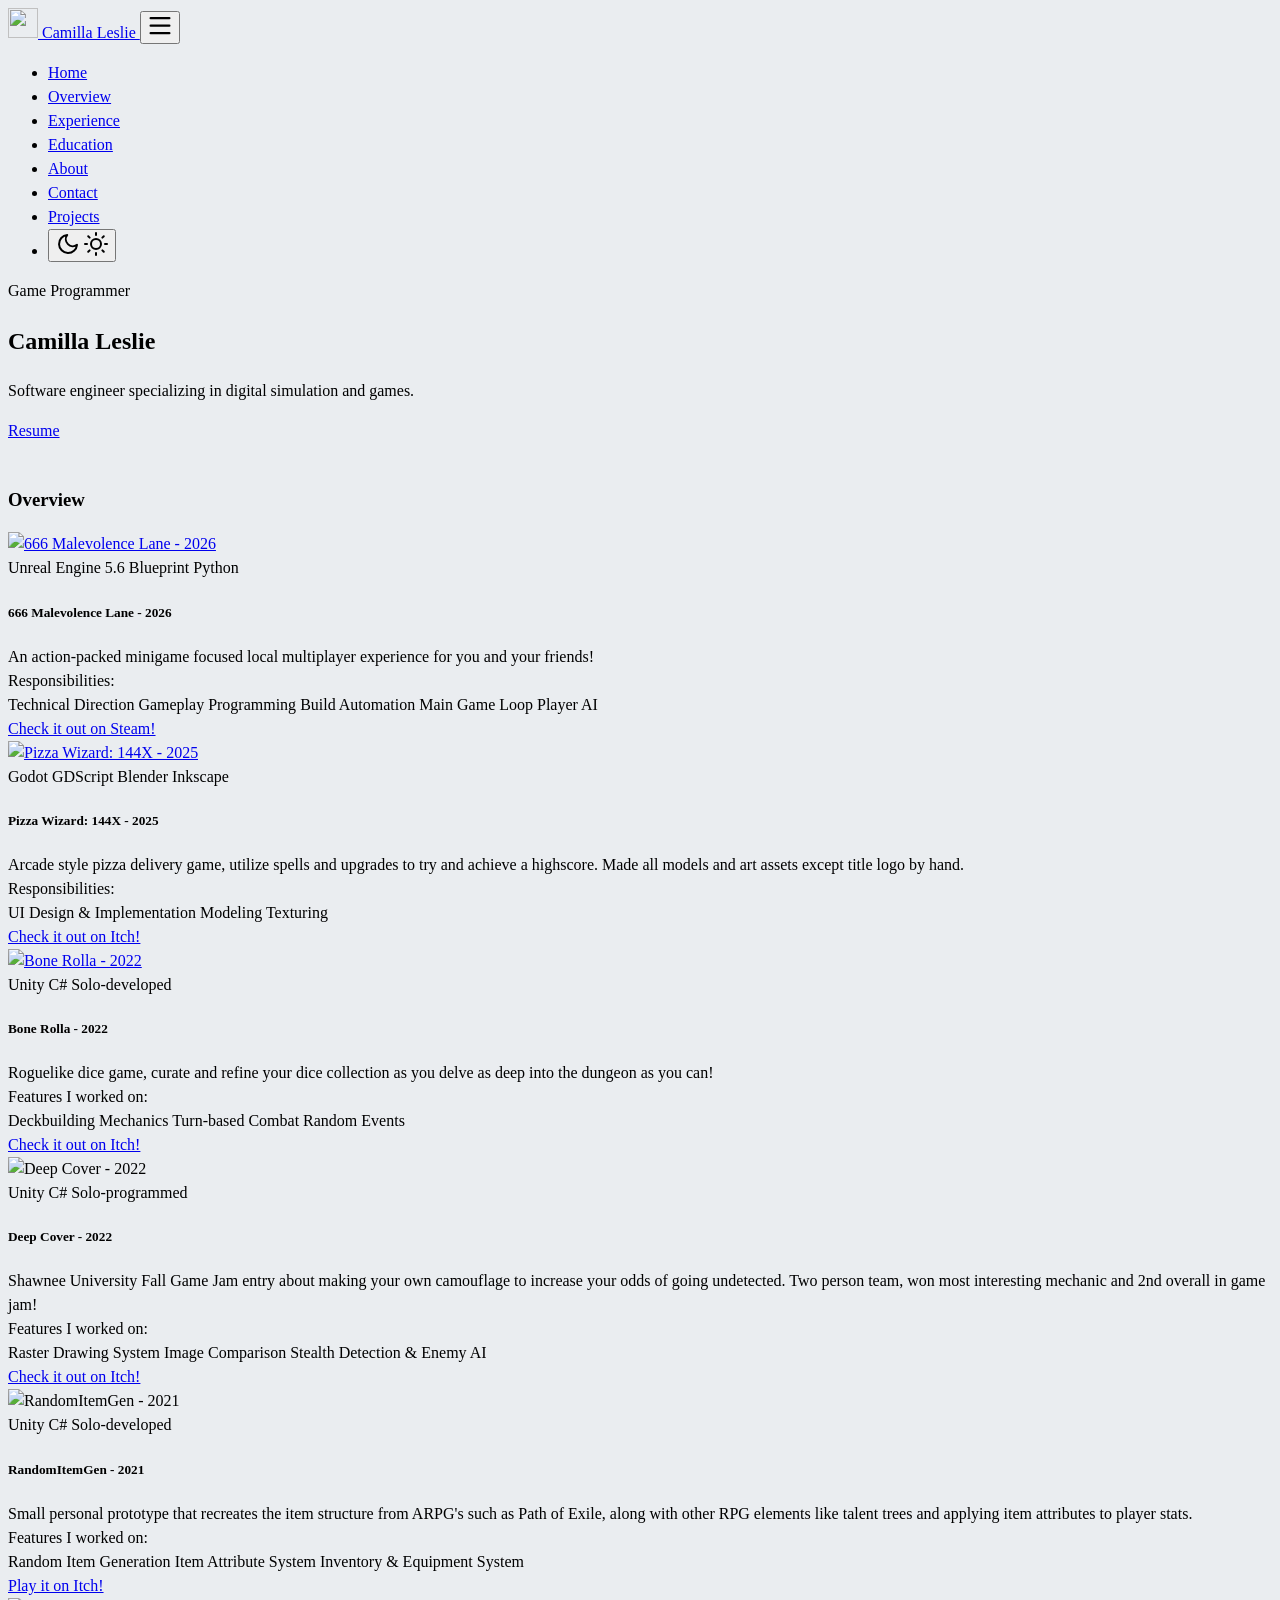
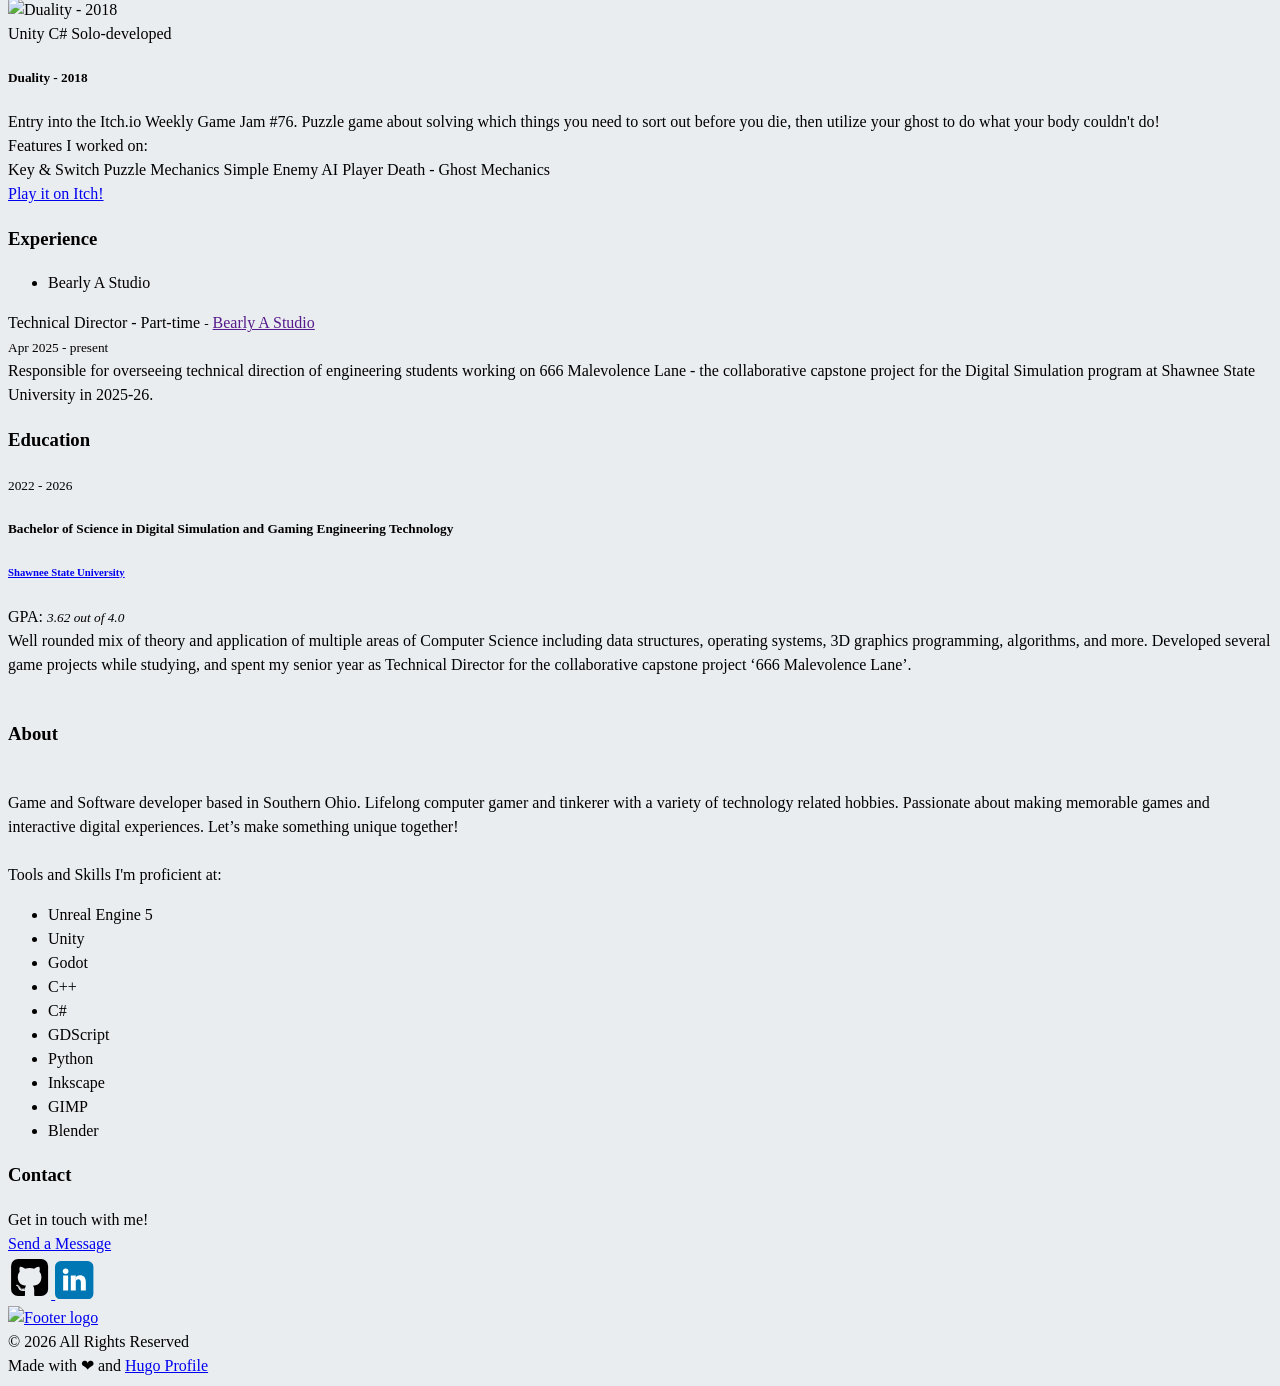
==== public/index.html @ 96eb25c4 "Added two more project writeups for Pizza Wizard and Bone Rolla, added html short code for images an" ====
<!DOCTYPE html>
<html lang="en">

<head>
	<meta name="generator" content="Hugo 0.151.0"><script src="/livereload.js?mindelay=10&amp;v=2&amp;port=1313&amp;path=livereload" data-no-instant defer></script><meta charset="UTF-8">
<meta name="viewport" content="width=device-width, initial-scale=1.0">
<meta http-equiv="X-UA-Compatible" content="ie=edge">
<meta http-equiv="Accept-CH" content="DPR, Viewport-Width, Width">
<link rel="icon" href="/images/Uccello2.svg" type="image/gif">


<link rel="preconnect" href="https://fonts.googleapis.com">
<link rel="preconnect" href="https://fonts.gstatic.com" crossorigin>
<link rel="preload"
      as="style"
      href="https://fonts.googleapis.com/css2?family=Alata&family=Lora:ital,wght@0,400;0,500;0,600;0,700;1,400;1,500;1,600;1,700&family=Roboto:ital,wght@0,100;0,300;0,400;0,500;0,700;0,900;1,100;1,300;1,400;1,500;1,700;1,900&display=swap"
>
<link rel="stylesheet"
      href="https://fonts.googleapis.com/css2?family=Alata&family=Lora:ital,wght@0,400;0,500;0,600;0,700;1,400;1,500;1,600;1,700&family=Roboto:ital,wght@0,100;0,300;0,400;0,500;0,700;0,900;1,100;1,300;1,400;1,500;1,700;1,900&display=swap"
      media="print" onload="this.media='all'" />
<noscript>
  <link
          href="https://fonts.googleapis.com/css2?family=Alata&family=Lora:ital,wght@0,400;0,500;0,600;0,700;1,400;1,500;1,600;1,700&family=Roboto:ital,wght@0,100;0,300;0,400;0,500;0,700;0,900;1,100;1,300;1,400;1,500;1,700;1,900&display=swap"
          rel="stylesheet">
</noscript>


<link rel="stylesheet" href="/css/font.css" media="all">



<meta property="og:url" content="http://localhost:1313/">
  <meta property="og:site_name" content="Camilla Leslie - Software Engineer">
  <meta property="og:title" content="Camilla Leslie - Software Engineer">
  <meta property="og:description" content="Game Developer and Software Engineer">
  <meta property="og:locale" content="en_us">
  <meta property="og:type" content="website">


  <meta name="twitter:card" content="summary">
  <meta name="twitter:title" content="Camilla Leslie - Software Engineer">
  <meta name="twitter:description" content="Game Developer and Software Engineer">





<link rel="stylesheet" href="/bootstrap-5/css/bootstrap.min.css" media="all"><link rel="stylesheet" href="/css/header.css" media="all">
<link rel="stylesheet" href="/css/language-switcher.css" media="all">
<link rel="stylesheet" href="/css/footer.css" media="all">


<link rel="stylesheet" href="/css/theme.css" media="all">

<style>
    :root {
        --text-color: #343a40;
        --text-secondary-color: #6c757d;
        --text-link-color: #007bff;
        --background-color: #eaedf0;
        --secondary-background-color: #64ffda1a;
        --background-fade-color: #accfe4;
        --primary-color: #2883b8;
        --secondary-color: #f8f9fa;

         
        --text-color-dark: #e4e6eb;
        --text-secondary-color-dark: #b0b3b8;
        --text-link-color-dark: #ffffff;
        --background-color-dark: #18191a;
        --secondary-background-color-dark: #212529;
        --background-fade-color-dark: #1e2730;
        --primary-color-dark: #ffffff;
        --secondary-color-dark: #212529;
    }
    body {
        font-size: 1rem;
        font-weight: 400;
        line-height: 1.5;
        text-align: left;
    }

    html {
        background-color: var(--background-color) !important;
    }

    body::-webkit-scrollbar {
        height: 0px;
        width: 8px;
        background-color: var(--background-color);
    }

    ::-webkit-scrollbar-track {
        border-radius: 1rem;
    }

    ::-webkit-scrollbar-thumb {
        border-radius: 1rem;
        background: #b0b0b0;
        outline: 1px solid var(--background-color);
    }

    #search-content::-webkit-scrollbar {
        width: .5em;
        height: .1em;
        background-color: var(--background-color);
    }
</style>



<meta name="description" content=Game&#32;Developer&#32;and&#32;Software&#32;Engineer>
<link rel="stylesheet" href="/css/index.css" media="all">
<link rel="stylesheet" href="/css/projects.css" media="all">


<script defer src="/fontawesome-6/all-6.4.2.js"></script>


  
  

  <title>
Camilla Leslie - Software Engineer

  </title>
</head>

<body class="light">
  
  
<script>
    let localStorageValue = localStorage.getItem("pref-theme");
    let mediaQuery = window.matchMedia('(prefers-color-scheme: dark)').matches;

    switch (localStorageValue) {
        case "dark":
            document.documentElement.classList.add('dark');
            document.body.classList.add('dark');
            break;
        case "light":
            document.body.classList.remove('dark');
            document.documentElement.classList.remove('dark');
            break;
        default:
            if (mediaQuery) {
                document.documentElement.classList.add('dark');
                document.body.classList.add('dark');
            }
            break;
    }
</script>




<script>
    var prevScrollPos = window.pageYOffset;
    window.addEventListener("scroll", function showHeaderOnScroll() {
        let profileHeaderElem = document.getElementById("profileHeader");
        let currentScrollPos = window.pageYOffset;
        let resetHeaderStyle = false;
        let showNavBarOnScrollUp =  false ;
        let showNavBar = showNavBarOnScrollUp ? prevScrollPos > currentScrollPos : currentScrollPos > 0;
        if (showNavBar) {
            profileHeaderElem.classList.add("showHeaderOnTop");
        } else {
            resetHeaderStyle = true;
        }
        if(currentScrollPos === 0) {
            resetHeaderStyle = true;
        }
        if(resetHeaderStyle) {
            profileHeaderElem.classList.remove("showHeaderOnTop");
        }
        prevScrollPos = currentScrollPos;
    });
</script>



<header id="profileHeader">
    <nav class="pt-3 navbar navbar-expand-lg animate">
        <div class="container-fluid mx-xs-2 mx-sm-5 mx-md-5 mx-lg-5">
            
            <a class="navbar-brand primary-font text-wrap" href="/">
                
                <img src="/images/Uccello2.svg" width="30" height="30"
                    class="d-inline-block align-top">
                Camilla Leslie
                
            </a>

            

            
            <button class="navbar-toggler" type="button" data-bs-toggle="collapse" data-bs-target="#navbarContent"
                aria-controls="navbarContent" aria-expanded="false" aria-label="Toggle navigation">
                <svg aria-hidden="true" height="24" viewBox="0 0 16 16" version="1.1" width="24" data-view-component="true">
                    <path fill-rule="evenodd" d="M1 2.75A.75.75 0 011.75 2h12.5a.75.75 0 110 1.5H1.75A.75.75 0 011 2.75zm0 5A.75.75 0 011.75 7h12.5a.75.75 0 110 1.5H1.75A.75.75 0 011 7.75zM1.75 12a.75.75 0 100 1.5h12.5a.75.75 0 100-1.5H1.75z"></path>
                </svg>
            </button>

            
            <div class="collapse navbar-collapse text-wrap primary-font" id="navbarContent">
                <ul class="navbar-nav ms-auto text-center">
                    

                    <li class="nav-item navbar-text">
                        <a class="nav-link" href="/"
                            aria-label="home">
                            Home
                        </a>
                    </li>

                    
                    <li class="nav-item navbar-text">
                        <a class="nav-link" href="/#projects"
                            aria-label="projects">
                            Overview
                        </a>
                    </li>
                    

                    
                    <li class="nav-item navbar-text">
                        <a class="nav-link" href="/#experience"
                            aria-label="experience">
                            Experience
                        </a>
                    </li>
                    

                    
                    <li class="nav-item navbar-text">
                        <a class="nav-link" href="/#education"
                            aria-label="education">
                            Education
                        </a>
                    </li>
                    

                    

                    
                    <li class="nav-item navbar-text">
                        <a class="nav-link" href="/#about" aria-label="about">
                            About
                        </a>
                    </li>
                    

                    
                    <li class="nav-item navbar-text">
                        <a class="nav-link" href="/#contact"
                            aria-label="contact">
                            Contact
                        </a>
                    </li>
                    

                    

                    
                    
                    
                    
                    <li class="nav-item navbar-text">
                        <a class="nav-link" href="/projects" title="Projects I&#39;ve Worked On">
                            
                            Projects
                        </a>
                    </li>
                    
                    

                    <li class="nav-item navbar-text">
                        
                        <div class="text-center">
                            <button id="theme-toggle" type="button" aria-label="Toggle dark mode">
                                <svg id="moon" xmlns="http://www.w3.org/2000/svg" width="24" height="24" viewBox="0 0 24 24" fill="none" stroke="currentColor" stroke-width="2" stroke-linecap="round" stroke-linejoin="round">
                                    <path d="M21 12.79A9 9 0 1 1 11.21 3 7 7 0 0 0 21 12.79z"></path>
                                </svg>
                                <svg id="sun" xmlns="http://www.w3.org/2000/svg" width="24" height="24" viewBox="0 0 24 24" fill="none" stroke="currentColor" stroke-width="2" stroke-linecap="round" stroke-linejoin="round">
                                    <circle cx="12" cy="12" r="5"></circle>
                                    <line x1="12" y1="1" x2="12" y2="3"></line>
                                    <line x1="12" y1="21" x2="12" y2="23"></line>
                                    <line x1="4.22" y1="4.22" x2="5.64" y2="5.64"></line>
                                    <line x1="18.36" y1="18.36" x2="19.78" y2="19.78"></line>
                                    <line x1="1" y1="12" x2="3" y2="12"></line>
                                    <line x1="21" y1="12" x2="23" y2="12"></line>
                                    <line x1="4.22" y1="19.78" x2="5.64" y2="18.36"></line>
                                    <line x1="18.36" y1="5.64" x2="19.78" y2="4.22"></line>
                                </svg>
                            </button>
                        </div>
                    </li>
                    

                </ul>

            </div>
        </div>
    </nav>
</header>
<div id="content">
<section id="hero" class="py-5 align-middle">
    <div class="container px-3 px-sm-5 px-md-5 px-lg-5 pt-lg-3">
        <div class="row">
            <div class="col-sm-12 col-md-12 col-lg-8 content animate" id="primary-font">
                <span class="subtitle">
                    Game Programmer
                </span>
                <h1>
                    Camilla Leslie
                </h1>
                <h2>
                    
                </h2>
                <p class="hero-content">
                    Software engineer specializing in digital simulation and games.
                </p>
                <div class="row">
                    <div class="col-auto h-100">
                        
                        <a href="cLeslie_Resume.pdf" class="btn" ZgotmplZ
			  
                          target="_blank"
                          >
                            Resume
                        </a>
                        
                    </div>
                    <div class="col-auto px-0 h-100"><span>
    
    <span class="px-1">
        <a href="https://github.com/CALeslie"
             target="_blank" 
            class="btn social-icon"
        >
            <i class="fab fa-github"></i>
        </a>
    </span>
    
    <span class="px-1">
        <a href="https://www.linkedin.com/in/camilla-leslie/"
             target="_blank" 
            class="btn social-icon"
        >
            <i class="fab fa-linkedin-in"></i>
        </a>
    </span>
    
    <span class="px-1">
        <a href="https://thecammy.itch.io/"
             target="_blank" 
            class="btn social-icon"
        >
            <i class="fab fa-itch-io"></i>
        </a>
    </span>
    

    
</span>
</div>
                </div>
            </div>
            <div class="col-sm-12 col-md-12 col-lg-4">
                <div class="row justify-content-center">
                    <div class="col-sm-12 col-md-9 pt-5 image animate px-5 px-md-5 px-lg-0 text-center">
                        <img src="/images/camilla3.jpg"
                            class="img-thumbnail mx-auto rounded-circle"
                            alt=""
                        >
                    </div>
                </div>
            </div>
        </div>
    </div>
    
</section>

<section id="projects" class="py-5">
    <div class="container">
        <h3 class="text-center">Overview</h3>
        <div class="row justify-content-center px-3 px-md-5">
            
            <div class="col-lg-4 col-md-6 my-3">
                <div class="card my-3 h-100" title="666 Malevolence Lane - 2026">
                    <div class="card-head">
                        
                        <a href="/projects/666-malevolence-lane">
                        
                        <img class="card-img-top" src="images/mallane2.jpg" alt="666 Malevolence Lane - 2026">
                        
                        </a>
                        
                    </div>
                    <div class="card-body bg-transparent p-3">
                        <div class="pb-2 bg-transparent">
                            
                            <span class="badge badge-secondary">Unreal Engine 5.6</span>
                            
                            <span class="badge badge-secondary">Blueprint</span>
                            
                            <span class="badge badge-secondary">Python</span>
                            
                        </div>
                        <h5 class="card-title bg-transparent mt-1">666 Malevolence Lane - 2026</h5>
                        <div class="card-text bg-transparent secondary-font">
                            An action-packed minigame focused local multiplayer experience for you and your friends!
                        </div>
                    </div>
                    
                    
                    <div class="card-footer py-3">Responsibilities:
                            <div class="pb-2 bg-transparent">
                                
                                <span class="badge badge-secondary">Technical Direction</span>
                                
                                <span class="badge badge-secondary">Gameplay Programming</span>
                                
                                <span class="badge badge-secondary">Build Automation</span>
                                
                                <span class="badge badge-secondary">Main Game Loop</span>
                                
                                <span class="badge badge-secondary">Player AI</span>
                                
                            </div>
                        </div>
                        
                    
                    <div class="card-footer py-3">
                        
                        <span class="m-1 mx-2">
                            <a href="https://store.steampowered.com/app/4450260/666_Malevolence_Lane/" target="_blank">
                                <i class="fab fa-steam"></i>
                            </a>
                        </span>
                        
                        <span class="m-1 mx-2">
                            <a href="https://discord.gg/4UdRc5Supg" target="_blank">
                                <i class="fab fa-discord"></i>
                            </a>
                        </span>
                        
                        
                        <span class="float-end">
                            <a class="btn btn-sm" href="https://store.steampowered.com/app/4450260/666_Malevolence_Lane/" target="_blank">
                                Check it out on Steam!
                            </a>
                        </span>
                        
                    </div>
                    
                </div>
            </div>
            
            <div class="col-lg-4 col-md-6 my-3">
                <div class="card my-3 h-100" title="Pizza Wizard: 144X - 2025">
                    <div class="card-head">
                        
                        <a href="/projects/pizza-wizard-144x/">
                        
                        <img class="card-img-top" src="images/pizzawizard.png" alt="Pizza Wizard: 144X - 2025">
                        
                        </a>
                        
                    </div>
                    <div class="card-body bg-transparent p-3">
                        <div class="pb-2 bg-transparent">
                            
                            <span class="badge badge-secondary">Godot</span>
                            
                            <span class="badge badge-secondary">GDScript</span>
                            
                            <span class="badge badge-secondary">Blender</span>
                            
                            <span class="badge badge-secondary">Inkscape</span>
                            
                        </div>
                        <h5 class="card-title bg-transparent mt-1">Pizza Wizard: 144X - 2025</h5>
                        <div class="card-text bg-transparent secondary-font">
                            Arcade style pizza delivery game, utilize spells and upgrades to try and achieve a highscore. Made all models and art assets except title logo by hand.
                        </div>
                    </div>
                    
                    
                    <div class="card-footer py-3">Responsibilities:
                            <div class="pb-2 bg-transparent">
                                
                                <span class="badge badge-secondary">UI Design &amp; Implementation</span>
                                
                                <span class="badge badge-secondary">Modeling</span>
                                
                                <span class="badge badge-secondary">Texturing</span>
                                
                            </div>
                        </div>
                        
                    
                    <div class="card-footer py-3">
                        
                        <span class="m-1 mx-2">
                            <a href="https://github.com/Anamethatworks/PizzaWizard" target="_blank">
                                <i class="fab fa-github"></i>
                            </a>
                        </span>
                        
                        <span class="m-1 mx-2">
                            <a href="https://cube-number-zero.itch.io/pizza-wizard-144x" target="_blank">
                                <i class="fab fa-itch-io"></i>
                            </a>
                        </span>
                        
                        
                        <span class="float-end">
                            <a class="btn btn-sm" href="https://cube-number-zero.itch.io/pizza-wizard-144x" target="_blank">
                                Check it out on Itch!
                            </a>
                        </span>
                        
                    </div>
                    
                </div>
            </div>
            
            <div class="col-lg-4 col-md-6 my-3">
                <div class="card my-3 h-100" title="Bone Rolla - 2022">
                    <div class="card-head">
                        
                        <a href="/projects/bone-rolla/">
                        
                        <img class="card-img-top" src="images/bonerolla.png" alt="Bone Rolla - 2022">
                        
                        </a>
                        
                    </div>
                    <div class="card-body bg-transparent p-3">
                        <div class="pb-2 bg-transparent">
                            
                            <span class="badge badge-secondary">Unity</span>
                            
                            <span class="badge badge-secondary">C#</span>
                            
                            <span class="badge badge-secondary">Solo-developed</span>
                            
                        </div>
                        <h5 class="card-title bg-transparent mt-1">Bone Rolla - 2022</h5>
                        <div class="card-text bg-transparent secondary-font">
                            Roguelike dice game, curate and refine your dice collection as you delve as deep into the dungeon as you can!
                        </div>
                    </div>
                    
                    <div class="card-footer py-3">Features I worked on:
                            <div class="pb-2 bg-transparent">
                                
                                <span class="badge badge-secondary">Deckbuilding Mechanics</span>
                                
                                <span class="badge badge-secondary">Turn-based Combat</span>
                                
                                <span class="badge badge-secondary">Random Events </span>
                                
                            </div>
                        </div>
                        
                    
                    
                    <div class="card-footer py-3">
                        
                        <span class="m-1 mx-2">
                            <a href="https://thecammy.itch.io/bonerolla" target="_blank">
                                <i class="fab fa-itch-io"></i>
                            </a>
                        </span>
                        
                        
                        <span class="float-end">
                            <a class="btn btn-sm" href="https://thecammy.itch.io/bonerolla" target="_blank">
                                Check it out on Itch!
                            </a>
                        </span>
                        
                    </div>
                    
                </div>
            </div>
            
            <div class="col-lg-4 col-md-6 my-3">
                <div class="card my-3 h-100" title="Deep Cover - 2022">
                    <div class="card-head">
                        
                        <img class="card-img-top" src="images/deepcover.png" alt="Deep Cover - 2022">
                        
                    </div>
                    <div class="card-body bg-transparent p-3">
                        <div class="pb-2 bg-transparent">
                            
                            <span class="badge badge-secondary">Unity</span>
                            
                            <span class="badge badge-secondary">C#</span>
                            
                            <span class="badge badge-secondary">Solo-programmed</span>
                            
                        </div>
                        <h5 class="card-title bg-transparent mt-1">Deep Cover - 2022</h5>
                        <div class="card-text bg-transparent secondary-font">
                            Shawnee University Fall Game Jam entry about making your own camouflage to increase your odds of going undetected. Two person team, won most interesting mechanic and 2nd overall in game jam!
                        </div>
                    </div>
                    
                    <div class="card-footer py-3">Features I worked on:
                            <div class="pb-2 bg-transparent">
                                
                                <span class="badge badge-secondary">Raster Drawing System</span>
                                
                                <span class="badge badge-secondary">Image Comparison</span>
                                
                                <span class="badge badge-secondary">Stealth Detection &amp; Enemy AI</span>
                                
                            </div>
                        </div>
                        
                    
                    
                    <div class="card-footer py-3">
                        
                        <span class="m-1 mx-2">
                            <a href="https://thecammy.itch.io/deep-cover" target="_blank">
                                <i class="fab fa-itch-io"></i>
                            </a>
                        </span>
                        
                        
                        <span class="float-end">
                            <a class="btn btn-sm" href="https://thecammy.itch.io/deep-cover" target="_blank">
                                Check it out on Itch!
                            </a>
                        </span>
                        
                    </div>
                    
                </div>
            </div>
            
            <div class="col-lg-4 col-md-6 my-3">
                <div class="card my-3 h-100" title="RandomItemGen - 2021">
                    <div class="card-head">
                        
                        <img class="card-img-top" src="images/randomitemgen.png" alt="RandomItemGen - 2021">
                        
                    </div>
                    <div class="card-body bg-transparent p-3">
                        <div class="pb-2 bg-transparent">
                            
                            <span class="badge badge-secondary">Unity</span>
                            
                            <span class="badge badge-secondary">C#</span>
                            
                            <span class="badge badge-secondary">Solo-developed</span>
                            
                        </div>
                        <h5 class="card-title bg-transparent mt-1">RandomItemGen - 2021</h5>
                        <div class="card-text bg-transparent secondary-font">
                            Small personal prototype that recreates the item structure from ARPG&#39;s such as Path of Exile, along with other RPG elements like talent trees and applying item attributes to player stats.
                        </div>
                    </div>
                    
                    <div class="card-footer py-3">Features I worked on:
                            <div class="pb-2 bg-transparent">
                                
                                <span class="badge badge-secondary">Random Item Generation</span>
                                
                                <span class="badge badge-secondary">Item Attribute System</span>
                                
                                <span class="badge badge-secondary">Inventory &amp; Equipment System</span>
                                
                            </div>
                        </div>
                        
                    
                    
                    <div class="card-footer py-3">
                        
                        <span class="m-1 mx-2">
                            <a href="https://thecammy.itch.io/randomitemgen" target="_blank">
                                <i class="fab fa-itch-io"></i>
                            </a>
                        </span>
                        
                        
                        <span class="float-end">
                            <a class="btn btn-sm" href="https://thecammy.itch.io/randomitemgen" target="_blank">
                                Play it on Itch!
                            </a>
                        </span>
                        
                    </div>
                    
                </div>
            </div>
            
            <div class="col-lg-4 col-md-6 my-3">
                <div class="card my-3 h-100" title="Duality - 2018">
                    <div class="card-head">
                        
                        <img class="card-img-top" src="images/duality.png" alt="Duality - 2018">
                        
                    </div>
                    <div class="card-body bg-transparent p-3">
                        <div class="pb-2 bg-transparent">
                            
                            <span class="badge badge-secondary">Unity</span>
                            
                            <span class="badge badge-secondary">C#</span>
                            
                            <span class="badge badge-secondary">Solo-developed</span>
                            
                        </div>
                        <h5 class="card-title bg-transparent mt-1">Duality - 2018</h5>
                        <div class="card-text bg-transparent secondary-font">
                            Entry into the Itch.io Weekly Game Jam #76. Puzzle game about solving which things you need to sort out before you die, then utilize your ghost to do what your body couldn&#39;t do!
                        </div>
                    </div>
                    
                    <div class="card-footer py-3">Features I worked on:
                            <div class="pb-2 bg-transparent">
                                
                                <span class="badge badge-secondary">Key &amp; Switch Puzzle Mechanics</span>
                                
                                <span class="badge badge-secondary">Simple Enemy AI</span>
                                
                                <span class="badge badge-secondary">Player Death - Ghost Mechanics</span>
                                
                            </div>
                        </div>
                        
                    
                    
                    <div class="card-footer py-3">
                        
                        <span class="m-1 mx-2">
                            <a href="https://thecammy.itch.io/duality" target="_blank">
                                <i class="fab fa-itch-io"></i>
                            </a>
                        </span>
                        
                        
                        <span class="float-end">
                            <a class="btn btn-sm" href="https://thecammy.itch.io/duality" target="_blank">
                                Play it on Itch!
                            </a>
                        </span>
                        
                    </div>
                    
                </div>
            </div>
            
            
            
            
            
            
            
            
        </div>
    </div>
</section>

<section id="experience" class="py-5">
    <div class="container">
        <h3 class="text-center">Experience</h3>
        <div class="row justify-content-center">
            <div class="col-sm-12 col-md-8 col-lg-8 py-5">
                <div class="experience-container px-3 pt-2 exp-border">
                    <ul class="nav nav-pills mb-3 bg-transparent primary-font" id="pills-tab" role="tablist">
                        
                        
                        <li class="nav-item px-1 bg-transparent" role="presentation">
                            <div 
                                class="nav-link active bg-transparent" 
                                aria-selected="true" 
                                role="tab" 
                                data-bs-toggle="pill"
                                id='Bearly-A-Studio-Apr-2025---present-tab'
                                data-bs-target='#pills-Bearly-A-Studio-Apr-2025---present'
                                aria-controls='Bearly-A-Studio-Apr-2025---present' 
                            >
                                Bearly A Studio
                            </div>
                        </li>
                        
                        
                    </ul>
                    <div class="tab-content pb-5 pt-2 bg-transparent secondary-font" id="pills-tabContent">
                        
                        
                        <div 
                            class="tab-pane fade show active bg-transparent" 
                            role="tabpanel"
                            id='pills-Bearly-A-Studio-Apr-2025---present'
                            aria-labelledby='pills-Bearly-A-Studio-Apr-2025---present-tab'
                        >
                            <div>
                                <span class="h4">Technical Director - Part-time</span>
                                <small>-</small>
                                <a href="" target="_blank">Bearly A Studio</a>
                                <div class="pb-1">
                                    <small>Apr 2025 - present</small>
                                    
                                </div>

                                
                            </div>

                            Responsible for overseeing technical direction of engineering students working on 666 Malevolence Lane - the collaborative capstone project for the Digital Simulation program at Shawnee State University in 2025-26.
                        </div>
                        
                        
                    </div>
                </div>
            </div>
        </div>
    </div>
</section>

<section id="education" class="py-5">
    <div class="container">
        <h3 class="text-center">Education</h3>
        <div class="row justify-content-center py-5">
            
            
            <div class="col-12 p-0">
                <div class="row row align-items-center justify-content-center m-1 mb-4">
                    

                    <div class="col-md-9">
                        <div class="card">
                            <div class="card-body">
                                <div class="float-end">
                                    <small>2022 - 2026</small>
                                </div>
                                <h5 class="card-title">Bachelor of Science in Digital Simulation and Gaming Engineering Technology</h5>
                                
                                
                                <a href="https://shawnee.edu" target="_blank">
                                    <h6>
                                    Shawnee State University
                                    </h6>
                                </a>
                                

                                
                                <div class="py-1">
                                    GPA:
                                    <i>
                                        <small>3.62 out of 4.0</small>
                                    </i> 
                                </div>
                                
                                <div class="py-1 education-content">
                                    Well rounded mix of theory and application of multiple areas of Computer Science including data structures, operating systems, 3D graphics programming, algorithms, and more. Developed several game projects while studying, and spent my senior year as Technical Director for the collaborative capstone project &lsquo;666 Malevolence Lane&rsquo;.
                                </div>

                                
                            </div>
                        </div>
                    </div>
                </div>
            </div>
            
        </div>
    </div>
</section>


<section id="about">
    <br>
    <div class="container bg-transparent">
        <h3 class="text-center bg-transparent">About</h3>
        <div class="bg-transparent row justify-content-center px-3 py-5">
            
            <div class="col-sm-12 col-md-8 col-lg-4 mb-5 mb-sm-0 mb-md-5 mb-lg-0 d-none d-sm-none d-md-block">
                <div class="image d-flex px-5" id="about-image">
                    <img src="images/Uccello2.svg" class="img-thumbnail mx-auto rounded-circle" alt="">
                </div>
            </div>
            
            <div class="col-sm-12 col-md-12 col-lg-8 content">
                Game and Software developer based in Southern Ohio. Lifelong computer gamer and tinkerer with a variety of technology related hobbies. Passionate about making memorable games and interactive digital experiences. Let&rsquo;s make something unique together!

                
                <br>
                <br>
                Tools and Skills I&#39;m proficient at:
                <ul>
                    
                    <li>Unreal Engine 5</li>
                    
                    <li>Unity</li>
                    
                    <li>Godot</li>
                    
                    <li>C++</li>
                    
                    <li>C#</li>
                    
                    <li>GDScript</li>
                    
                    <li>Python</li>
                    
                    <li>Inkscape</li>
                    
                    <li>GIMP</li>
                    
                    <li>Blender</li>
                    
                </ul>
                
            </div>
        </div>
    </div>
</section>
<section id="contact" class="py-5">
    <div class="container">
        <h3 class="text-center">Contact</h3>
        <div class="px-0 px-md-5 px-lg-5">
            <div class="row justify-content-center px-md-5">
                <div class="col-md-8 py-3">
                    <div class="text-center">
                        Get in touch with me!
                    </div>
                    
                    <div class="text-center pt-3">
                        <a 
                            href='
                                    mailto:calesliesoftware@gmail.com
                                  '
                            target="_blank"
                            class="btn"
                        >
                            Send a Message
                        </a>
                    </div>
                    
                </div>
            </div>
        </div>
    </div>
    <div id="contact-form-status"></div>
</section>


<svg xmlns="http://www.w3.org/2000/svg" style="display: none;">
  <symbol id="check-circle-fill" viewBox="0 0 16 16">
    <path d="M16 8A8 8 0 1 1 0 8a8 8 0 0 1 16 0zm-3.97-3.03a.75.75 0 0 0-1.08.022L7.477 9.417 5.384 7.323a.75.75 0 0 0-1.06 1.06L6.97 11.03a.75.75 0 0 0 1.079-.02l3.992-4.99a.75.75 0 0 0-.01-1.05z"/>
  </symbol>
  <symbol id="info-fill" viewBox="0 0 16 16">
    <path d="M8 16A8 8 0 1 0 8 0a8 8 0 0 0 0 16zm.93-9.412-1 4.705c-.07.34.029.533.304.533.194 0 .487-.07.686-.246l-.088.416c-.287.346-.92.598-1.465.598-.703 0-1.002-.422-.808-1.319l.738-3.468c.064-.293.006-.399-.287-.47l-.451-.081.082-.381 2.29-.287zM8 5.5a1 1 0 1 1 0-2 1 1 0 0 1 0 2z"/>
  </symbol>
  <symbol id="exclamation-triangle-fill" viewBox="0 0 16 16">
    <path d="M8.982 1.566a1.13 1.13 0 0 0-1.96 0L.165 13.233c-.457.778.091 1.767.98 1.767h13.713c.889 0 1.438-.99.98-1.767L8.982 1.566zM8 5c.535 0 .954.462.9.995l-.35 3.507a.552.552 0 0 1-1.1 0L7.1 5.995A.905.905 0 0 1 8 5zm.002 6a1 1 0 1 1 0 2 1 1 0 0 1 0-2z"/>
  </symbol>
</svg>

  </div><footer>
    


 

<div class="text-center pt-2">
    
    <span class="px-1">
        <a href="https://github.com/CALeslie" target="_blank" aria-label="github">
            <svg xmlns="http://www.w3.org/2000/svg" width="2.7em" height="2.7em" viewBox="0 0 1792 1792">
                <path id="footer-socialNetworks-github-svg-path"
                    d="M522 1352q-8 9-20-3-13-11-4-19 8-9 20 3 12 11 4 19zm-42-61q9 12 0 19-8 6-17-7t0-18q9-7 17 6zm-61-60q-5 7-13 2-10-5-7-12 3-5 13-2 10 5 7 12zm31 34q-6 7-16-3-9-11-2-16 6-6 16 3 9 11 2 16zm129 112q-4 12-19 6-17-4-13-15t19-7q16 5 13 16zm63 5q0 11-16 11-17 2-17-11 0-11 16-11 17-2 17 11zm58-10q2 10-14 14t-18-8 14-15q16-2 18 9zm964-956v960q0 119-84.5 203.5t-203.5 84.5h-224q-16 0-24.5-1t-19.5-5-16-14.5-5-27.5v-239q0-97-52-142 57-6 102.5-18t94-39 81-66.5 53-105 20.5-150.5q0-121-79-206 37-91-8-204-28-9-81 11t-92 44l-38 24q-93-26-192-26t-192 26q-16-11-42.5-27t-83.5-38.5-86-13.5q-44 113-7 204-79 85-79 206 0 85 20.5 150t52.5 105 80.5 67 94 39 102.5 18q-40 36-49 103-21 10-45 15t-57 5-65.5-21.5-55.5-62.5q-19-32-48.5-52t-49.5-24l-20-3q-21 0-29 4.5t-5 11.5 9 14 13 12l7 5q22 10 43.5 38t31.5 51l10 23q13 38 44 61.5t67 30 69.5 7 55.5-3.5l23-4q0 38 .5 103t.5 68q0 22-11 33.5t-22 13-33 1.5h-224q-119 0-203.5-84.5t-84.5-203.5v-960q0-119 84.5-203.5t203.5-84.5h960q119 0 203.5 84.5t84.5 203.5z" />

                <metadata>
                    <rdf:RDF xmlns:rdf="http://www.w3.org/1999/02/22-rdf-syntax-ns#"
                        xmlns:rdfs="http://www.w3.org/2000/01/rdf-schema#" xmlns:dc="http://purl.org/dc/elements/1.1/">
                        <rdf:Description about="https://iconscout.com/legal#licenses"
                            dc:title="Github, Online, Project, Hosting, Square"
                            dc:description="Github, Online, Project, Hosting, Square" dc:publisher="Iconscout"
                            dc:date="2016-12-14" dc:format="image/svg+xml" dc:language="en">
                            <dc:creator>
                                <rdf:Bag>
                                    <rdf:li>Font Awesome</rdf:li>
                                </rdf:Bag>
                            </dc:creator>
                        </rdf:Description>
                    </rdf:RDF>
                </metadata>
            </svg>
        </a>
    </span>
    

    
    <span class="px-1">
        <a href="https://linkedin.com/in/camilla-leslie/" target="_blank" aria-label="linkedin">
            <svg xmlns="http://www.w3.org/2000/svg" width='2.4em' height='2.4em' fill="#fff" aria-label="LinkedIn"
                viewBox="0 0 512 512">
                <rect width="512" height="512" fill="#0077b5" rx="15%" />
                <circle cx="142" cy="138" r="37" />
                <path stroke="#fff" stroke-width="66" d="M244 194v198M142 194v198" />
                <path d="M276 282c0-20 13-40 36-40 24 0 33 18 33 45v105h66V279c0-61-32-89-76-89-34 0-51 19-59 32" />
            </svg>
        </a>
    </span>
    

    

    

    
</div><div class="container py-4">
    <div class="row justify-content-center">
        <div class="col-md-4 text-center">
            
                <div class="pb-2">
                    <a href="http://localhost:1313/" title="Camilla Leslie - Software Engineer">
                        <img alt="Footer logo" src="/images/Uccello2.svg"
                            height="40px" width="40px">
                    </a>
                </div>
            
            &copy; 2026  All Rights Reserved
            <div class="text-secondary">
                Made with
                <span class="text-danger">
                    &#10084;
                </span>
                and
                <a href="https://github.com/gurusabarish/hugo-profile" target="_blank"
                    title="Designed and developed by gurusabarish">
                    Hugo Profile
                </a>
            </div>
        </div>
    </div>
</div>
</footer><script src="/bootstrap-5/js/bootstrap.bundle.min.js"></script>
<script>
    if (localStorage.getItem("pref-theme") === "dark") {
        document.documentElement.classList.add('dark');
        document.body.classList.add('dark');
    } else if (localStorage.getItem("pref-theme") === "light") {
        document.body.classList.remove('dark')
        document.documentElement.classList.remove('dark');
    } else if (window.matchMedia && window.matchMedia('(prefers-color-scheme: dark)').matches) {
        document.documentElement.classList.add('dark');
        document.body.classList.add('dark');
    }

</script>
<script>
    document.getElementById("theme-toggle").addEventListener("click", () => {
        if (document.body.className.includes("dark")) {
            document.body.classList.remove('dark');
            document.documentElement.classList.remove('dark');
            localStorage.setItem("pref-theme", 'light');
        } else {
            document.body.classList.add('dark');
            document.documentElement.classList.add('dark');
            localStorage.setItem("pref-theme", 'dark');
        }
    })

    var tooltipTriggerList = [].slice.call(document.querySelectorAll('[data-bs-toggle="tooltip"]'))
    var tooltipList = tooltipTriggerList.map(function (tooltipTriggerEl) {
        return new bootstrap.Tooltip(tooltipTriggerEl)
    })

</script>












  <section id="search-content" class="py-2">
    <div class="container" id="search-results"></div>
  </section>
</body>

</html>
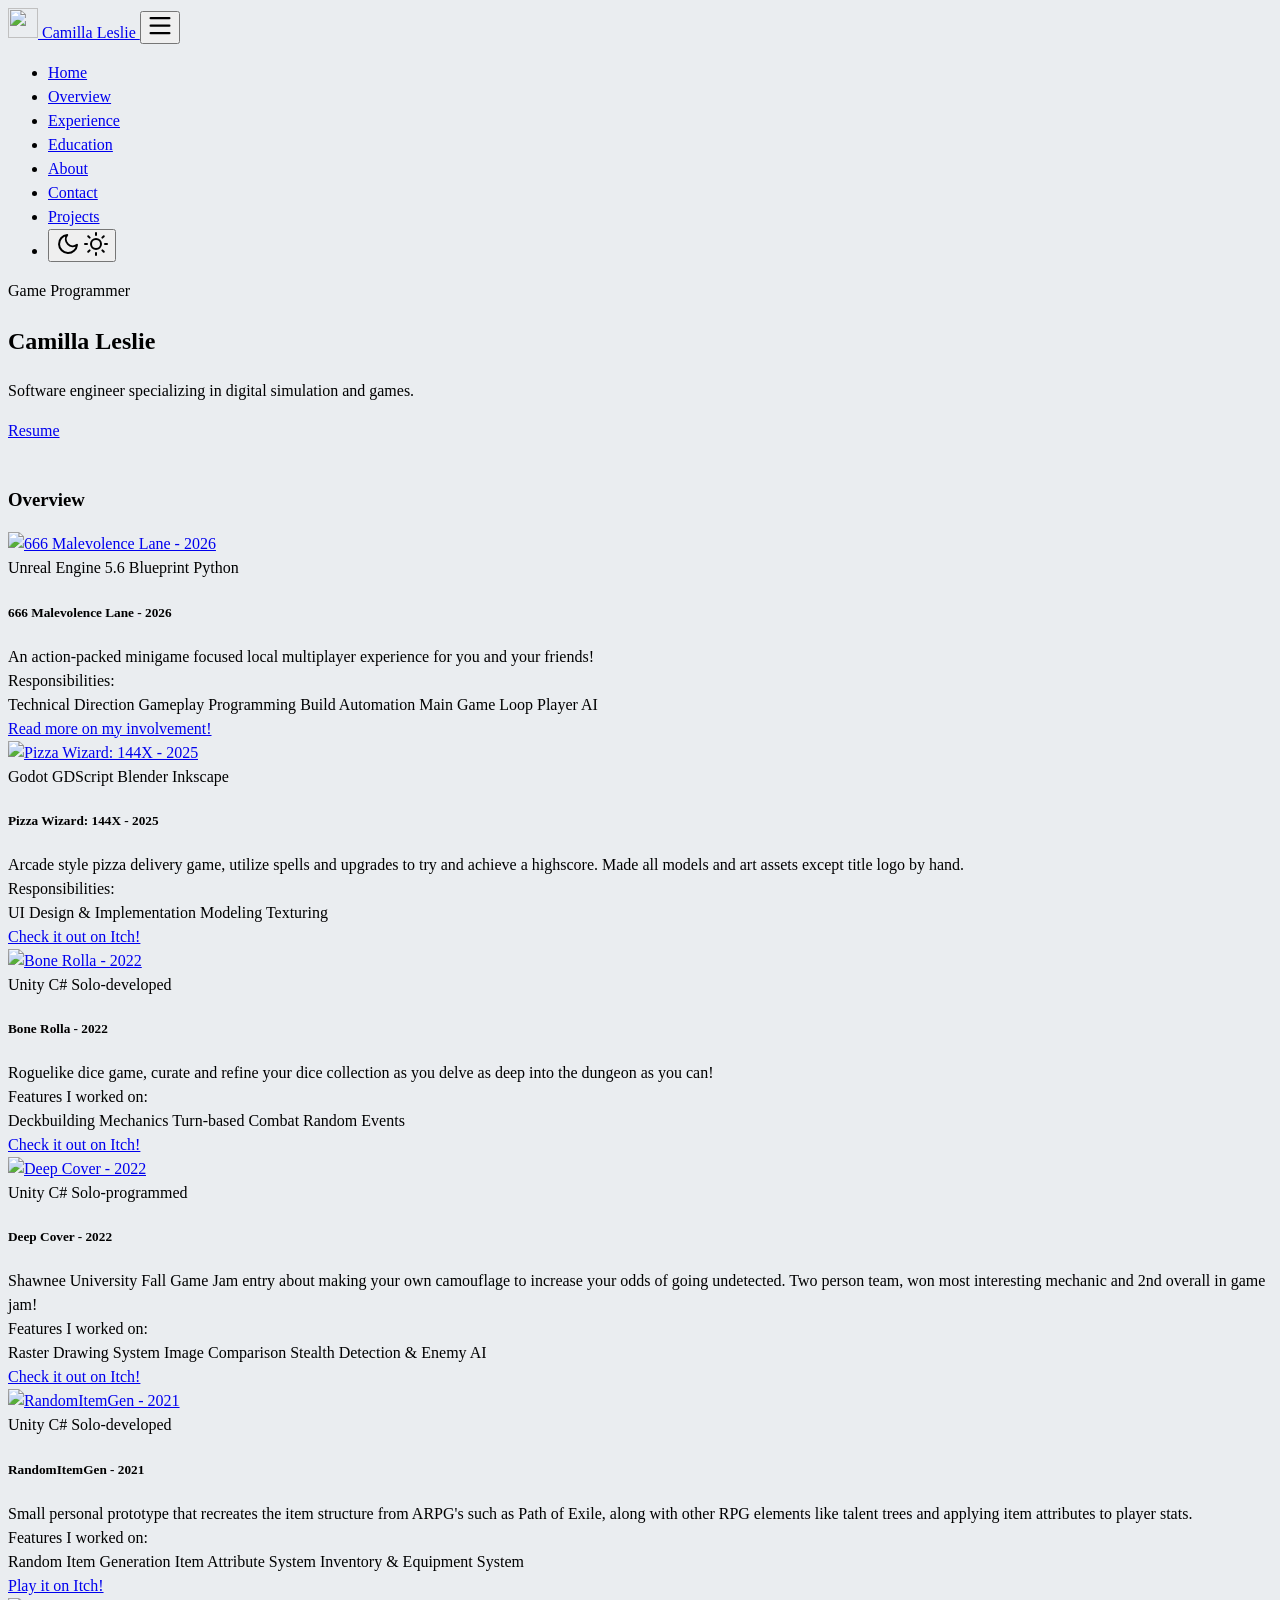
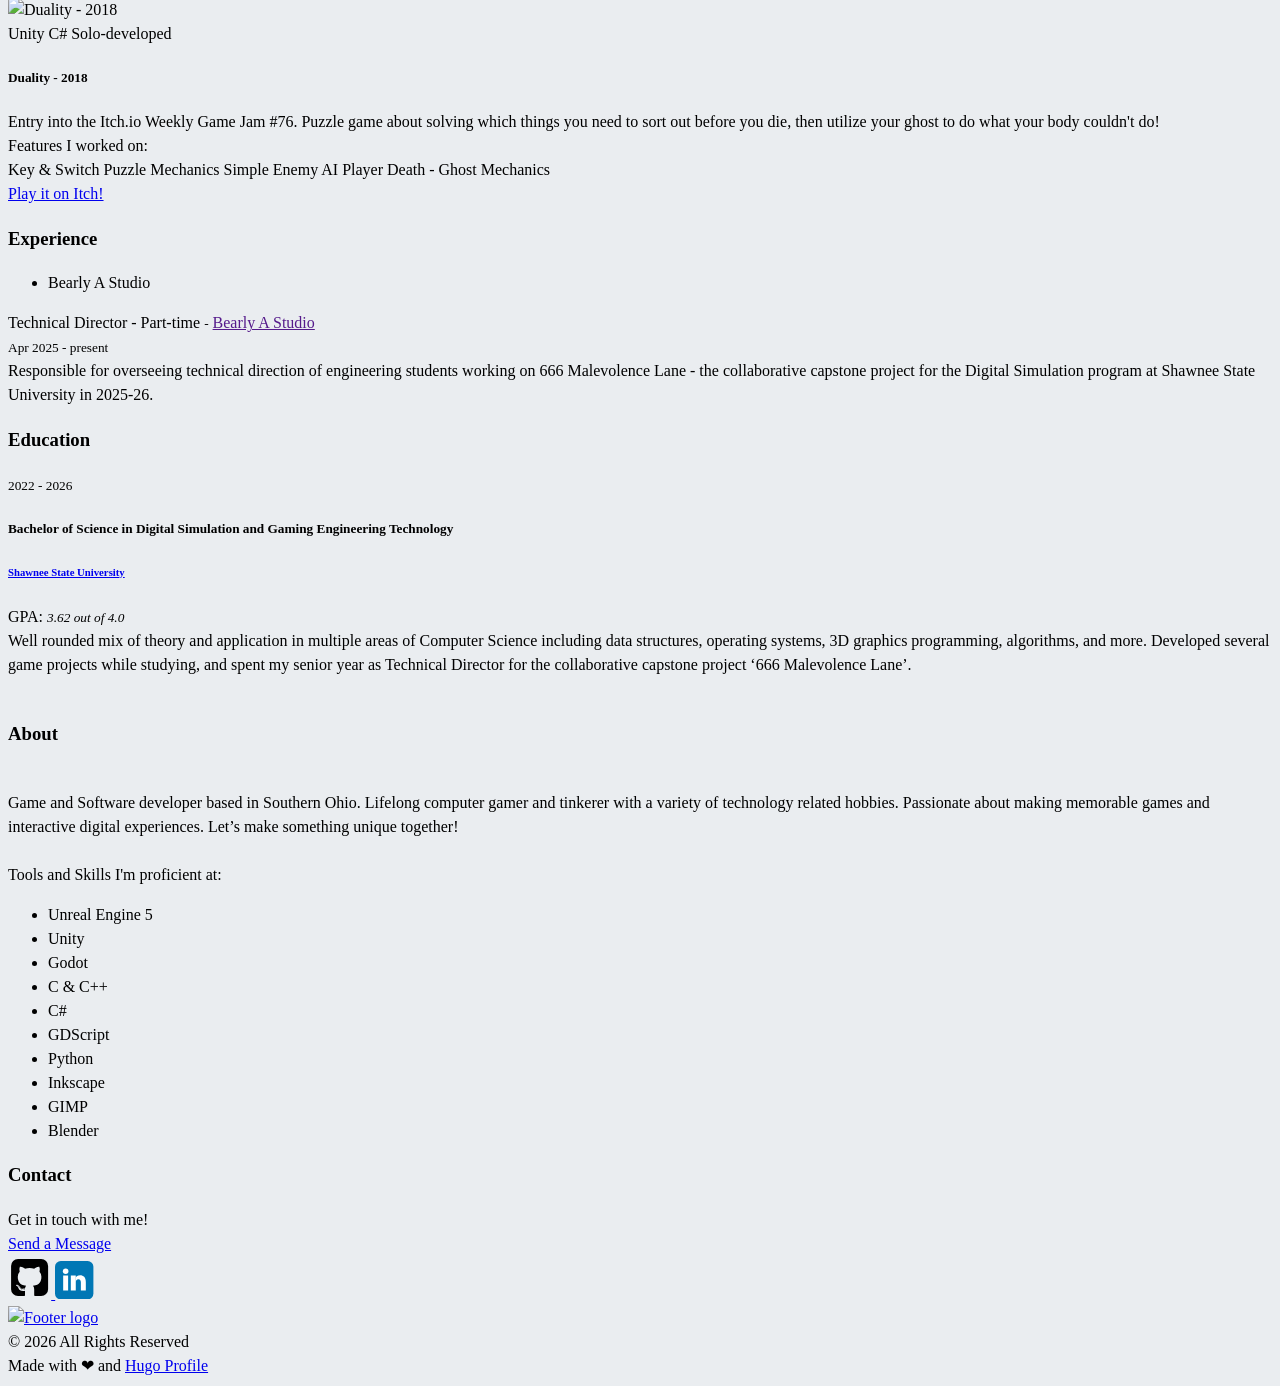
==== commit 25ddee3d: "Added project page and writeup for RandomItemGen" ====
--- a/public/index.html
+++ b/public/index.html
@@ -447,8 +447,8 @@
                         
                         
                         <span class="float-end">
-                            <a class="btn btn-sm" href="https://store.steampowered.com/app/4450260/666_Malevolence_Lane/" target="_blank">
-                                Check it out on Steam!
+                            <a class="btn btn-sm" href="/projects/666-malevolence-lane" target="_blank">
+                                Read more on my involvement!
                             </a>
                         </span>
                         
@@ -591,7 +591,11 @@
                 <div class="card my-3 h-100" title="Deep Cover - 2022">
                     <div class="card-head">
                         
+                        <a href="/projects/deep-cover/">
+                        
                         <img class="card-img-top" src="images/deepcover.png" alt="Deep Cover - 2022">
+                        
+                        </a>
                         
                     </div>
                     <div class="card-body bg-transparent p-3">
@@ -648,7 +652,11 @@
                 <div class="card my-3 h-100" title="RandomItemGen - 2021">
                     <div class="card-head">
                         
+                        <a href="/projects/random-item-gen/">
+                        
                         <img class="card-img-top" src="images/randomitemgen.png" alt="RandomItemGen - 2021">
+                        
+                        </a>
                         
                     </div>
                     <div class="card-body bg-transparent p-3">
@@ -757,6 +765,10 @@
                     
                 </div>
             </div>
+            
+            
+            
+            
             
             
             
@@ -861,7 +873,7 @@
                                 </div>
                                 
                                 <div class="py-1 education-content">
-                                    Well rounded mix of theory and application of multiple areas of Computer Science including data structures, operating systems, 3D graphics programming, algorithms, and more. Developed several game projects while studying, and spent my senior year as Technical Director for the collaborative capstone project &lsquo;666 Malevolence Lane&rsquo;.
+                                    Well rounded mix of theory and application in multiple areas of Computer Science including data structures, operating systems, 3D graphics programming, algorithms, and more. Developed several game projects while studying, and spent my senior year as Technical Director for the collaborative capstone project &lsquo;666 Malevolence Lane&rsquo;.
                                 </div>
 
                                 
@@ -903,7 +915,7 @@
                     
                     <li>Godot</li>
                     
-                    <li>C++</li>
+                    <li>C &amp; C++</li>
                     
                     <li>C#</li>
                     
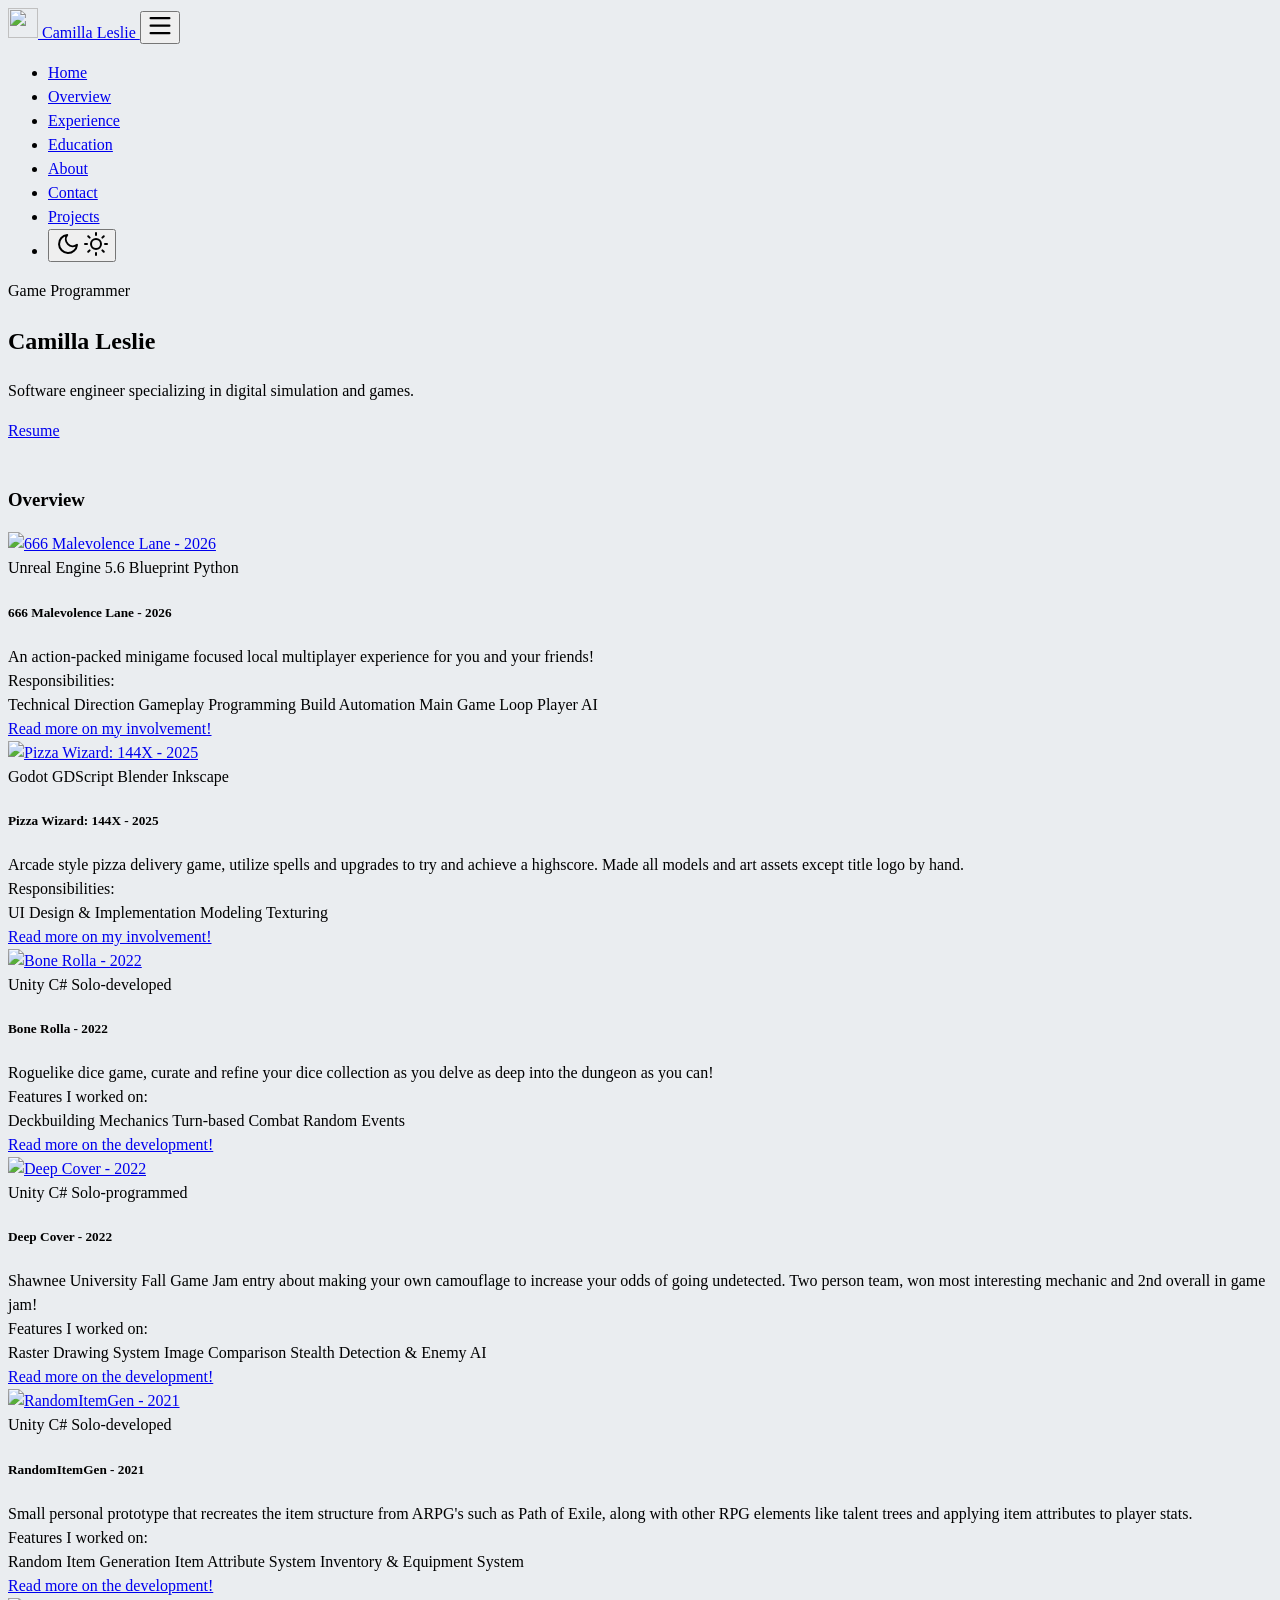
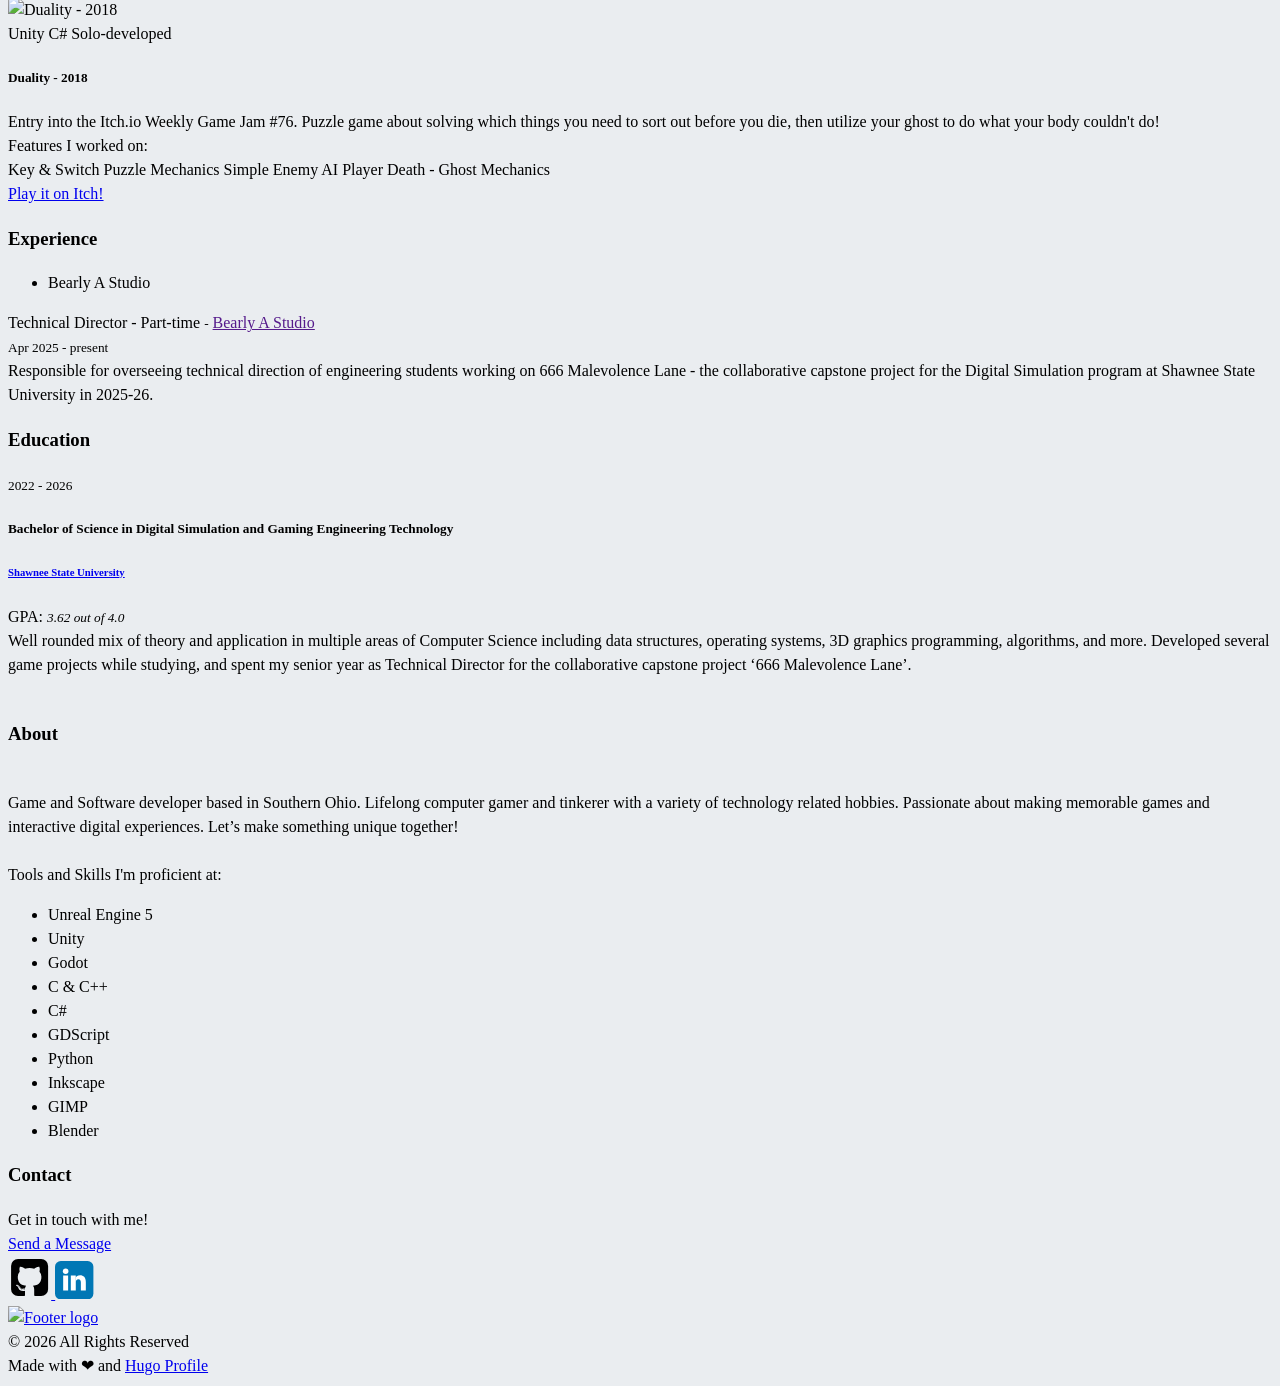
==== commit 6821daf0: "Modified button text under project cards in overview, removed date from being displayed in project p" ====
--- a/public/index.html
+++ b/public/index.html
@@ -516,8 +516,8 @@
                         
                         
                         <span class="float-end">
-                            <a class="btn btn-sm" href="https://cube-number-zero.itch.io/pizza-wizard-144x" target="_blank">
-                                Check it out on Itch!
+                            <a class="btn btn-sm" href="/projects/pizza-wizard-144x/" target="_blank">
+                                Read more on my involvement!
                             </a>
                         </span>
                         
@@ -577,8 +577,8 @@
                         
                         
                         <span class="float-end">
-                            <a class="btn btn-sm" href="https://thecammy.itch.io/bonerolla" target="_blank">
-                                Check it out on Itch!
+                            <a class="btn btn-sm" href="/projects/bone-rolla/" target="_blank">
+                                Read more on the development!
                             </a>
                         </span>
                         
@@ -638,8 +638,8 @@
                         
                         
                         <span class="float-end">
-                            <a class="btn btn-sm" href="https://thecammy.itch.io/deep-cover" target="_blank">
-                                Check it out on Itch!
+                            <a class="btn btn-sm" href="/projects/deep-cover/" target="_blank">
+                                Read more on the development!
                             </a>
                         </span>
                         
@@ -699,8 +699,8 @@
                         
                         
                         <span class="float-end">
-                            <a class="btn btn-sm" href="https://thecammy.itch.io/randomitemgen" target="_blank">
-                                Play it on Itch!
+                            <a class="btn btn-sm" href="/projects/random-item-gen/" target="_blank">
+                                Read more on the development!
                             </a>
                         </span>
                         
